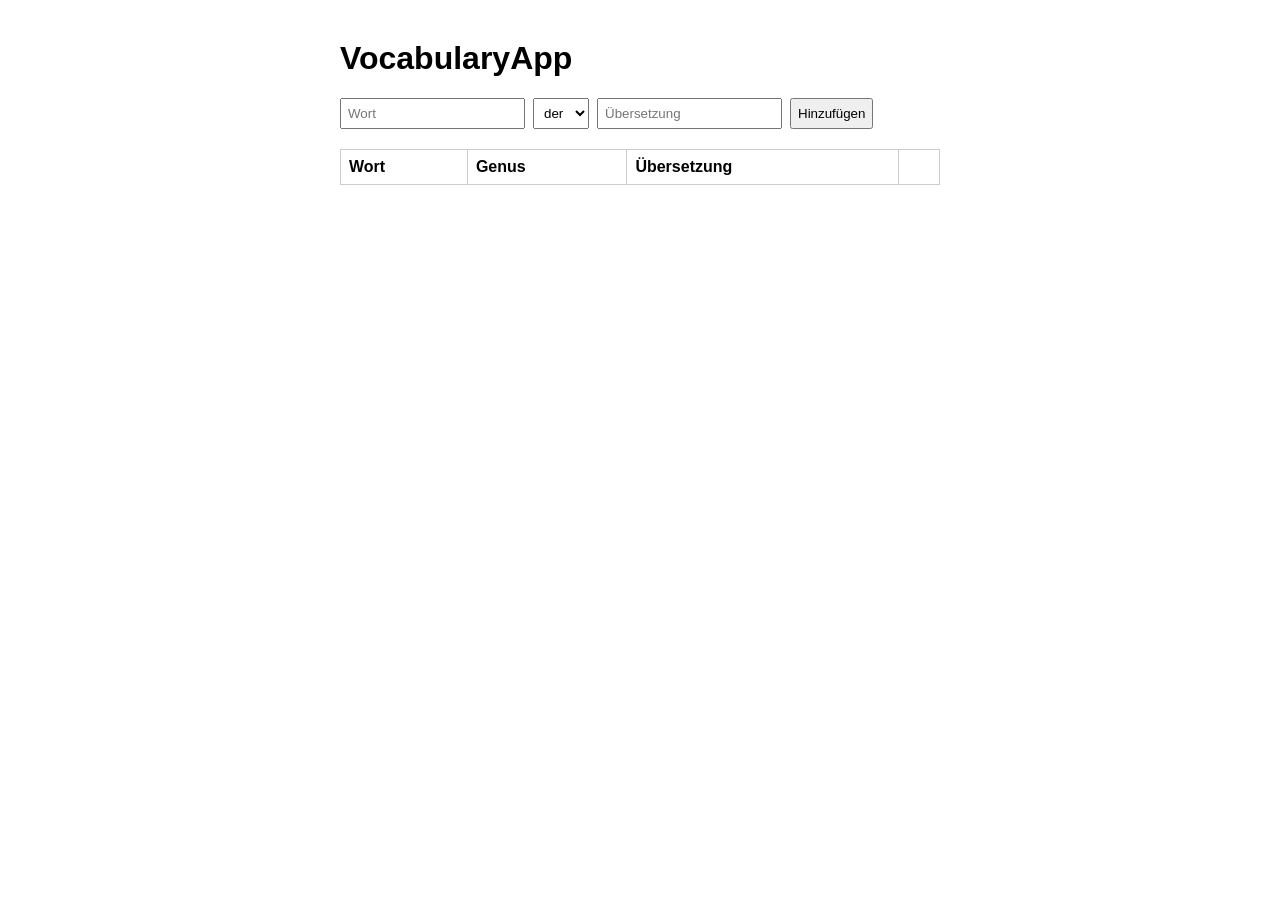
==== index.html @ 57675b49 "Backend fertig, Frontend mit Löschen-Funktion" ====
<!DOCTYPE html>
<html lang="de">
<head>
    <meta charset="UTF-8">
    <title>VocabularyApp</title>
    <style>
        body { font-family: Arial, sans-serif; max-width: 600px; margin: 40px auto; }
        table { width: 100%; border-collapse: collapse; margin-top: 20px; }
        th, td { border: 1px solid #ccc; padding: 8px; text-align: left; }
        form { margin-top: 20px; display: flex; gap: 8px; }
        input, select { padding: 6px; }
    </style>
</head>
<body>
    <h1>VocabularyApp</h1>

    <form id="vokabel-form">
        <input type="text" id="wort" placeholder="Wort" required>
        <select id="genus">
            <option value="der">der</option>
            <option value="die">die</option>
            <option value="das">das</option>
        </select>
        <input type="text" id="uebersetzung" placeholder="Übersetzung" required>
        <button type="submit">Hinzufügen</button>
    </form>

    <table>
        <thead>
           <tr><th>Wort</th><th>Genus</th><th>Übersetzung</th><th></th></tr>
        </thead>
        <tbody id="vokabel-liste"></tbody>
    </table>

    <script src="script.js"></script>
</body>
</html>
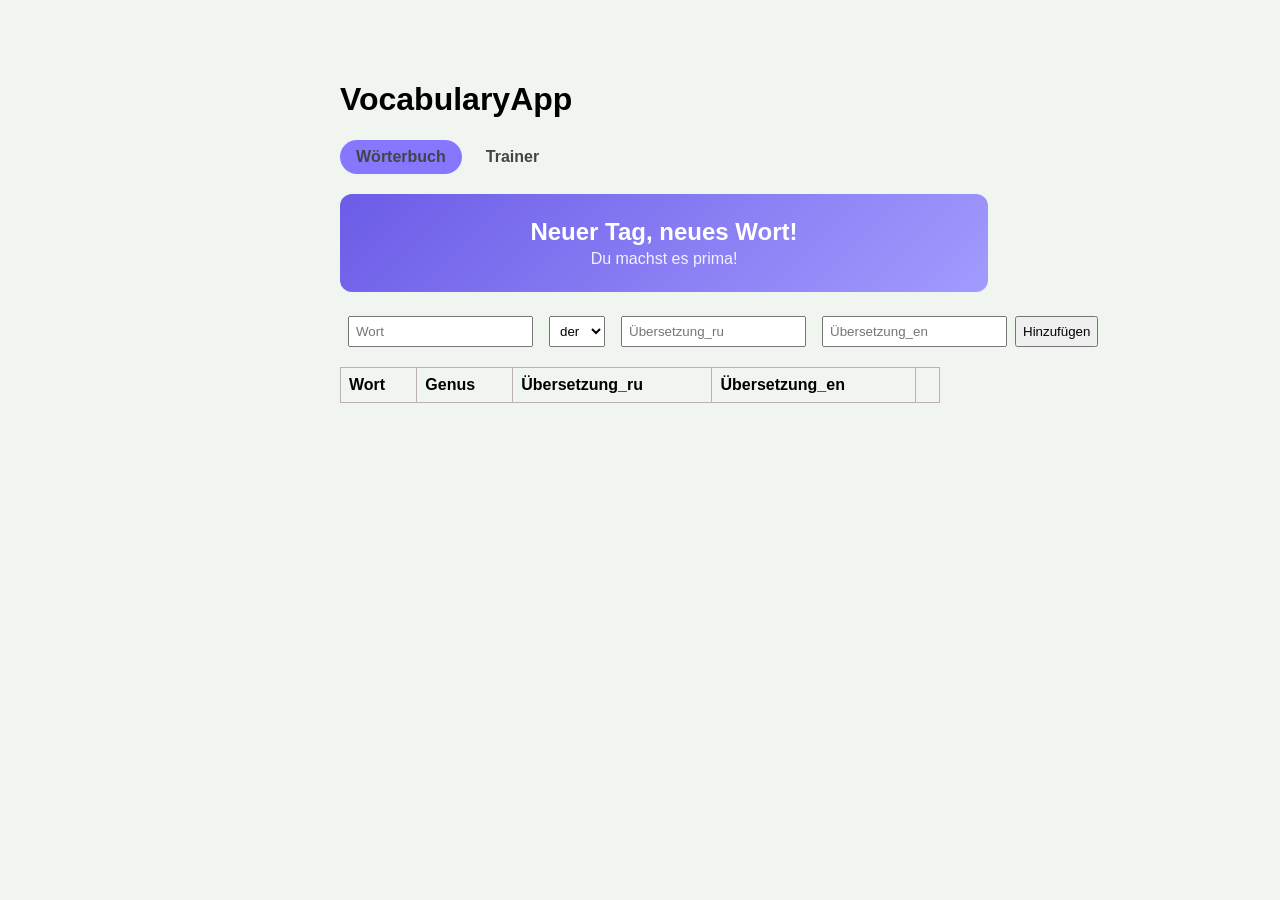
==== commit fa3d268c: "Wörter importiert, Trainer-Feature geadded und Banner gestaltet" ====
--- a/index.html
+++ b/index.html
@@ -1,33 +1,59 @@
-<!DOCTYPE html>
+<!DOCTYPE html> <!-- für eine moderne HTML Version -->
 <html lang="de">
 <head>
     <meta charset="UTF-8">
     <title>VocabularyApp</title>
-    <style>
-        body { font-family: Arial, sans-serif; max-width: 600px; margin: 40px auto; }
-        table { width: 100%; border-collapse: collapse; margin-top: 20px; }
-        th, td { border: 1px solid #ccc; padding: 8px; text-align: left; }
-        form { margin-top: 20px; display: flex; gap: 8px; }
-        input, select { padding: 6px; }
-    </style>
+    <link rel="stylesheet" href="style.css">
 </head>
 <body>
     <h1>VocabularyApp</h1>
+    <nav>
+        <a href="index.html" class="active">Wörterbuch</a>
+        <a href="trainer.html">Trainer</a>
+    </nav>
+
+    <div class="banner">
+        <h2>Neuer Tag, neues Wort!</h2>
+        <p>Du machst es prima!</p>
+    </div>
 
     <form id="vokabel-form">
+        <label for="wort">Wort</label>
         <input type="text" id="wort" placeholder="Wort" required>
+
+        <label for="genus">Genus</label>
         <select id="genus">
             <option value="der">der</option>
             <option value="die">die</option>
             <option value="das">das</option>
+            <option value="-">-</option>
         </select>
-        <input type="text" id="uebersetzung" placeholder="Übersetzung" required>
-        <button type="submit">Hinzufügen</button>
+
+        <label for="uebersetzung_ru">Übersetzung_ru</label>
+        <input type="text" id="uebersetzung_ru" list="ru-vorschlaege" placeholder="Übersetzung_ru">
+        <datalist id="ru-vorschlaege">
+            <option value="Привет">
+            <option value="Спасибо">
+            <option value="Пожалуйста">
+            <option value="До свидания">
+        </datalist>
+
+        <label for="uebersetzung_en">Übersetzung_en</label>
+        <input type="text" id="uebersetzung_en" list="en-vorschlaege" placeholder="Übersetzung_en">
+        <datalist id="en-vorschlaege">
+            <option value="Hello">
+            <option value="Thank you">
+            <option value="Please">
+            <option value="Goodbye">
+        </datalist>
+
+        <button type="submit" id="submit-btn">Hinzufügen</button>
     </form>
+
 
     <table>
         <thead>
-           <tr><th>Wort</th><th>Genus</th><th>Übersetzung</th><th></th></tr>
+           <tr><th>Wort</th><th>Genus</th><th>Übersetzung_ru</th><th>Übersetzung_en</th><th></th></tr>
         </thead>
         <tbody id="vokabel-liste"></tbody>
     </table>
--- a/style.css
+++ b/style.css
@@ -0,0 +1,42 @@
+body { font-family: Arial, sans-serif; max-width: 600px; margin: 40px auto; background-color: #f0f5f0; padding: 20px; }
+table { width: 100%; border-collapse: collapse; margin-top: 20px; }
+th, td { border: 1px solid rgb(188, 178, 178); padding: 8px; text-align: left; }
+form { margin-top: 20px; display: flex; gap: 8px; }
+input, select { padding: 6px; }
+label { font-size: 0; } /* visuell versteckt, aber für Screenreader da */
+input:focus, select:focus, button:focus { outline: 3px solid #2c7be5; outline-offset: 2px; }
+
+nav {
+    display: flex;
+    gap: 8px;
+    margin-bottom: 20px;
+}
+
+nav a {
+    text-decoration: none;
+    color: #444;
+    padding: 8px 16px;
+    border-radius: 20px;
+    font-weight: 600;
+    transition: background-color 0.2s, color 0.2s;
+}
+
+nav a:hover {
+    background-color: #e4e1fb;
+}
+
+nav a.active {
+    background-color: #8777ff;
+}
+
+.banner {
+    background: linear-gradient(135deg, #6c5ce7, #a29bfe);
+    color: white;
+    padding: 24px;
+    border-radius: 12px;
+    margin-bottom: 24px;
+    text-align: center;
+    width: 100%;
+}
+.banner h2 { margin: 0 0 4px 0; }
+.banner p { margin: 0; opacity: 0.9; }
